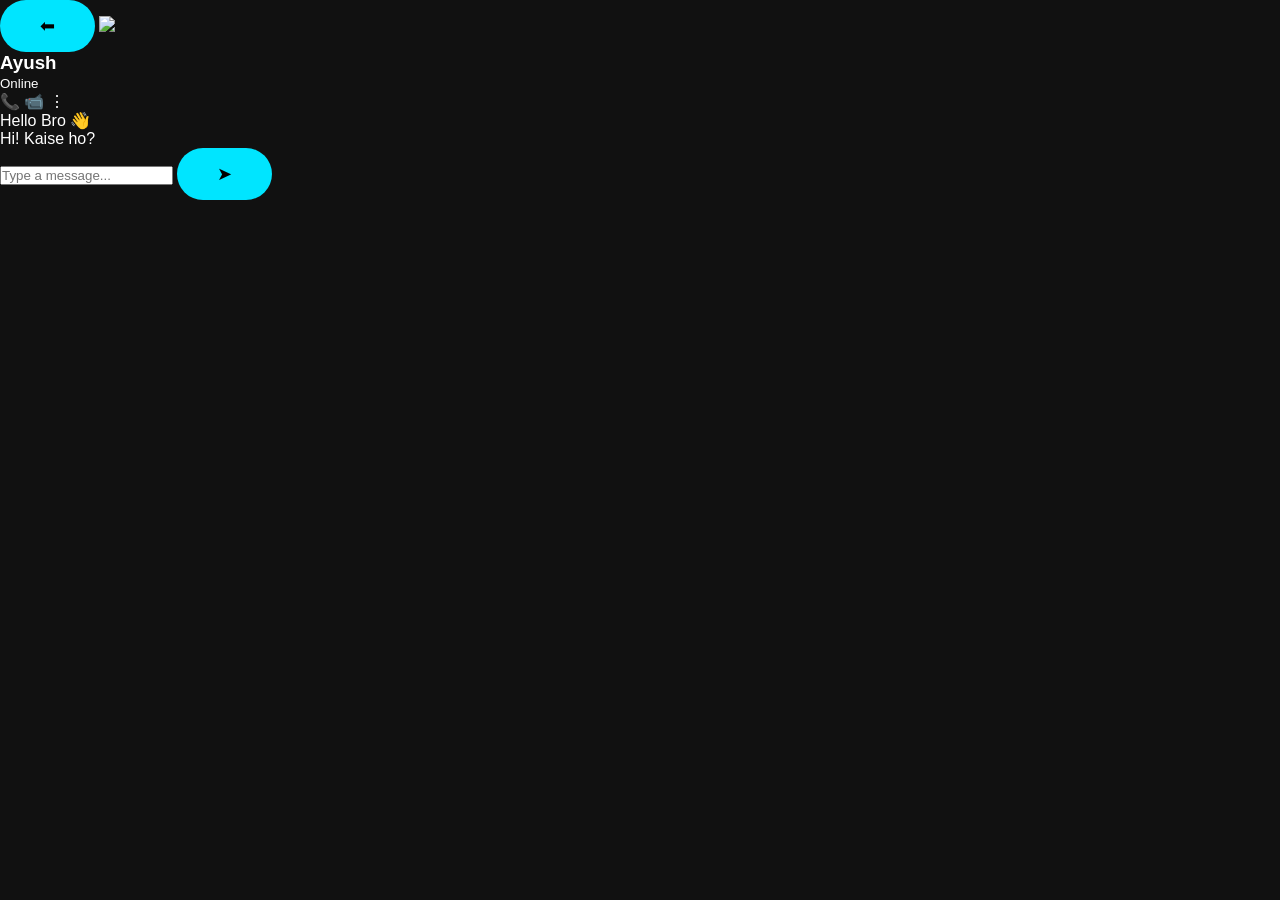
==== chat.html @ 7a86ae35 "Create chat.html" ====
<!DOCTYPE html>
<html lang="en">
<head>
<meta charset="UTF-8">
<meta name="viewport" content="width=device-width, initial-scale=1.0">
<title>CONNEX Chat</title>
<link rel="stylesheet" href="style.css">
</head>

<body>

<div class="chat-header">
    <button onclick="history.back()">⬅</button>
    <img src="https://i.pravatar.cc/45?img=1">
    <div>
        <h3>Ayush</h3>
        <small>Online</small>
    </div>

    <div class="chat-icons">
        📞 📹 ⋮
    </div>
</div>

<div class="messages">

<div class="received">
Hello Bro 👋
</div>

<div class="sent">
Hi! Kaise ho?
</div>

</div>

<div class="message-box">
<input type="text" placeholder="Type a message...">
<button>➤</button>
</div>

</body>
</html>
---- style.css ----
*{
margin:0;
padding:0;
box-sizing:border-box;
font-family:Arial,sans-serif;
}

body{background:#0b1220;
min-height:100vh;
margin:0;
 }

.container{
text-align:center;
}

h1{
font-size:55px;
color:#00e5ff;
text-shadow:0 0 20px #00e5ff;
margin-bottom:15px;
}

p{
color:white;
font-size:20px;
margin-bottom:40px;
}

button{
padding:15px 40px;
border:none;
border-radius:30px;
background:#00e5ff;
font-size:18px;
cursor:pointer;
transition:0.3s;
}

button:hover{
transform:scale(1.05);
}
#splash{
height:100vh;
display:flex;
flex-direction:column;
justify-content:center;
align-items:center;
background:#050816;
}

#splash h1{
font-size:65px;
color:#00e5ff;
text-shadow:0 0 15px #00e5ff,
0 0 35px #00e5ff;
animation: glow 1.5s infinite alternate;
}

#splash p{
margin-top:15px;
color:white;
font-size:22px;
}

@keyframes glow{

from{
transform:scale(1);
}

to{
transform:scale(1.08);
}

}
.login-box{
    width:90%;
    max-width:360px;
    margin:auto;
    margin-top:120px;
    padding:30px;
    background:#111827;
    border-radius:20px;
    text-align:center;
    box-shadow:0 0 25px cyan;
}

.login-box h1{
    color:#00e5ff;
    margin-bottom:10px;
}

.login-box p{
    color:white;
    margin-bottom:25px;
}
.login-box input{
    width:90%;
    padding:15px;
    border:none;
    border-radius:12px;
    margin-bottom:20px;
    font-size:17px;
}

.login-box button{
    width:90%;
    padding:15px;
    border:none;
    border-radius:10px;
    background:#00e5ff;
    color:black;
    font-size:18px;
    font-weight:bold;
    cursor:pointer;
}
.chat{
width:90%;
margin:15px auto;
padding:15px;
background:#111827;
border-radius:15px;
box-shadow:0 0 10px cyan;
color:white;
cursor:pointer;
}

.chat:hover{
    transform:scale(1.02);
    transition:0.3s;
}
.search-box{
    width:95%;
    margin:20px auto;
}

.search-box input{
    width:100%;
    height:55px;
    padding:0 20px;
    border:none;
    border-radius:30px;
    font-size:18px;
    outline:none;
    background:#1f2937;
    color:white;
    box-shadow:0 0 10px #00e5ff;
}

.fab{
    position:fixed;
    bottom:20px;
    right:20px;
    width:60px;
    height:60px;
    border-radius:50%;
    background:#00e5ff;
    color:black;
    font-size:30px;
    border:none;
    cursor:pointer;
    box-shadow:0 0 20px cyan;
}
body{
margin:0;
background:#111;
font-family:Arial;
color:white;
}

.top-bar{
display:flex;
justify-content:space-between;
align-items:center;
padding:15px;
background:#1c1c1c;
}

.icons span{
margin-left:15px;
font-size:22px;
cursor:pointer;
}

.search-box{
padding:10px;
}

.search-box input{
width:100%;
padding:12px;
border:none;
border-radius:30px;
font-size:16px;
}

.chat{
display:flex;
align-items:center;
padding:15px;
border-bottom:1px solid #333;
}

.chat img{
width:55px;
height:55px;
border-radius:50%;
margin-right:15px;
}

.chat h3{
margin:0;
}

.chat p{
margin:5px 0 0;
color:#bbb;
}

.new-chat{
position:fixed;
bottom:20px;
right:20px;
width:60px;
height:60px;
border:none;
border-radius:50%;
background:#00c853;
color:white;
font-size:30px;
cursor:pointer;
}
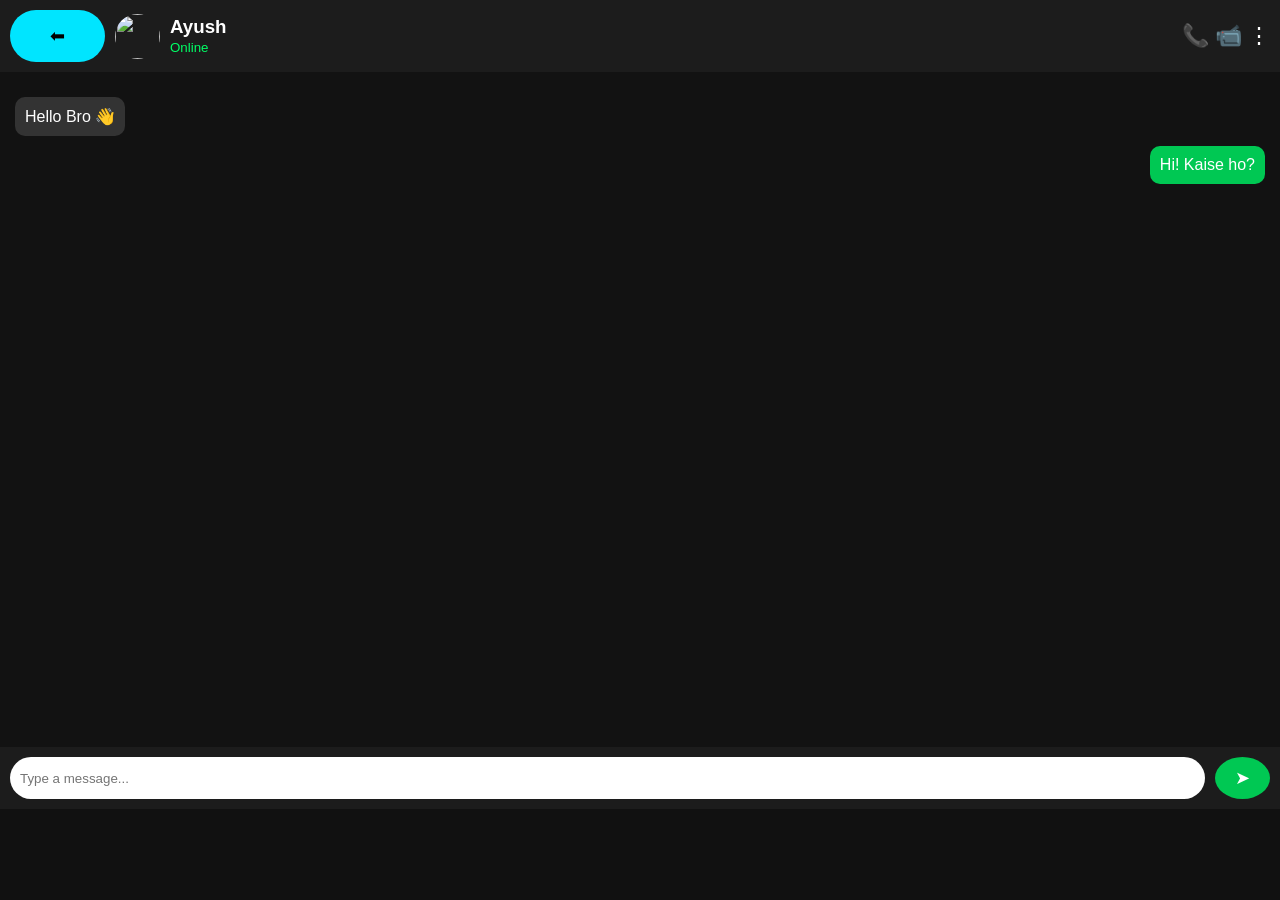
==== commit 08b5dcae: "Update chat.html" ====
--- a/chat.html
+++ b/chat.html
@@ -34,10 +34,12 @@
 
 </div>
 
-<div class="message-box">
-<input type="text" placeholder="Type a message...">
-<button>➤</button>
+    <div class="message-box">
+    <input type="text" id="messageInput" placeholder="Type a message...">
+    <button onclick="sendMessage()">➤</button>
 </div>
+
+<script src="script.js"></script>
 
 </body>
 </html>
--- a/style.css
+++ b/style.css
@@ -231,3 +231,74 @@
 font-size:30px;
 cursor:pointer;
 } 
+.chat-header{
+display:flex;
+align-items:center;
+background:#1c1c1c;
+padding:10px;
+}
+
+.chat-header img{
+width:45px;
+height:45px;
+border-radius:50%;
+margin:0 10px;
+}
+
+.chat-header h3{
+margin:0;
+}
+
+.chat-header small{
+color:#00ff66;
+}
+
+.chat-icons{
+margin-left:auto;
+font-size:22px;
+}
+
+.messages{
+padding:15px;
+height:75vh;
+background:#121212;
+}
+
+.received{
+background:#333;
+padding:10px;
+margin:10px 0;
+border-radius:10px;
+width:max-content;
+}
+
+.sent{
+background:#00c853;
+padding:10px;
+margin:10px 0;
+margin-left:auto;
+border-radius:10px;
+width:max-content;
+}
+
+.message-box{
+display:flex;
+padding:10px;
+background:#1c1c1c;
+}
+
+.message-box input{
+flex:1;
+padding:10px;
+border:none;
+border-radius:25px;
+}
+
+.message-box button{
+margin-left:10px;
+padding:10px 20px;
+border:none;
+background:#00c853;
+color:white;
+border-radius:50%;
+}
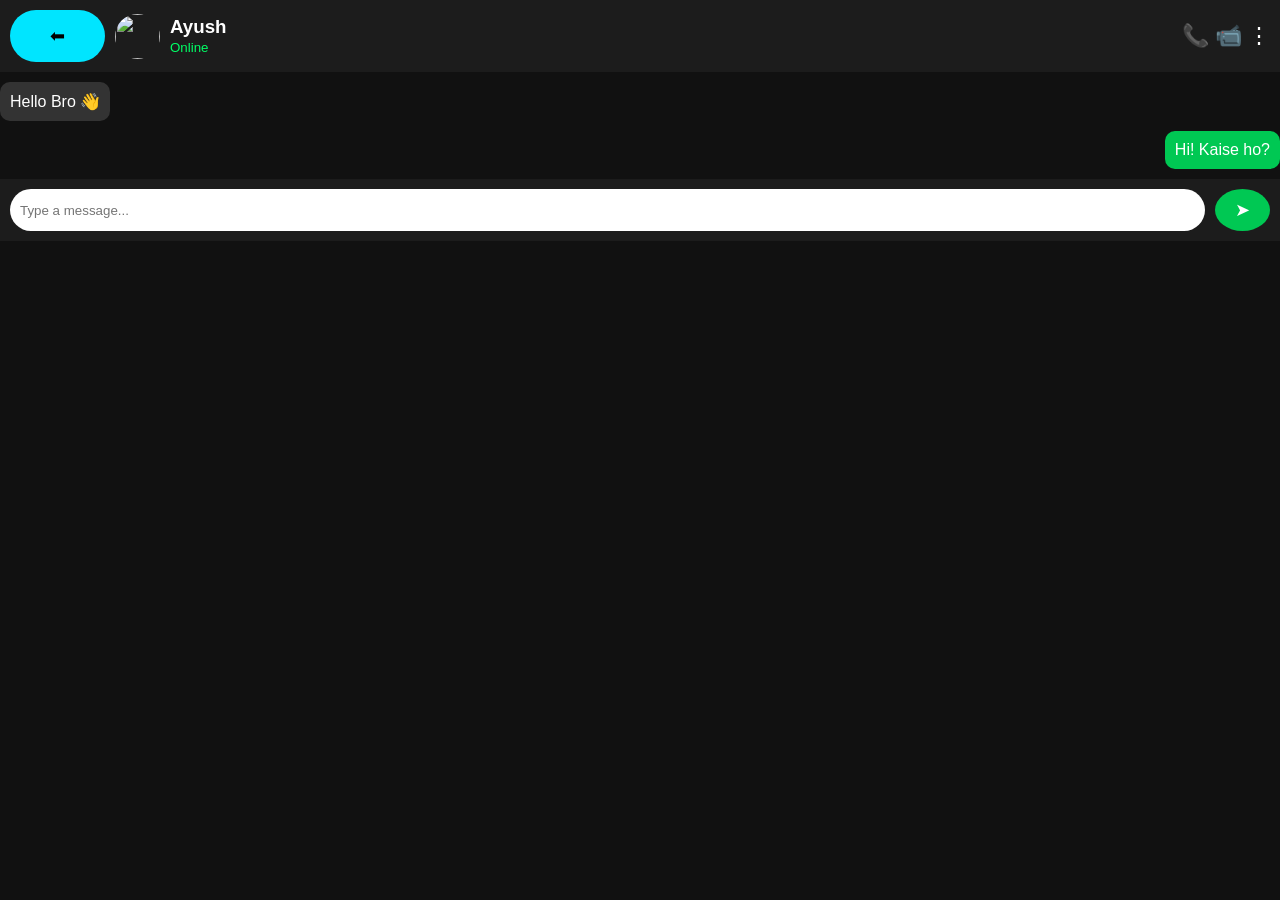
==== commit 7dbca0a9: "Update chat.html" ====
--- a/chat.html
+++ b/chat.html
@@ -22,7 +22,7 @@
     </div>
 </div>
 
-<div class="messages">
+ <div class="massages" id="massages">
 
 <div class="received">
 Hello Bro 👋
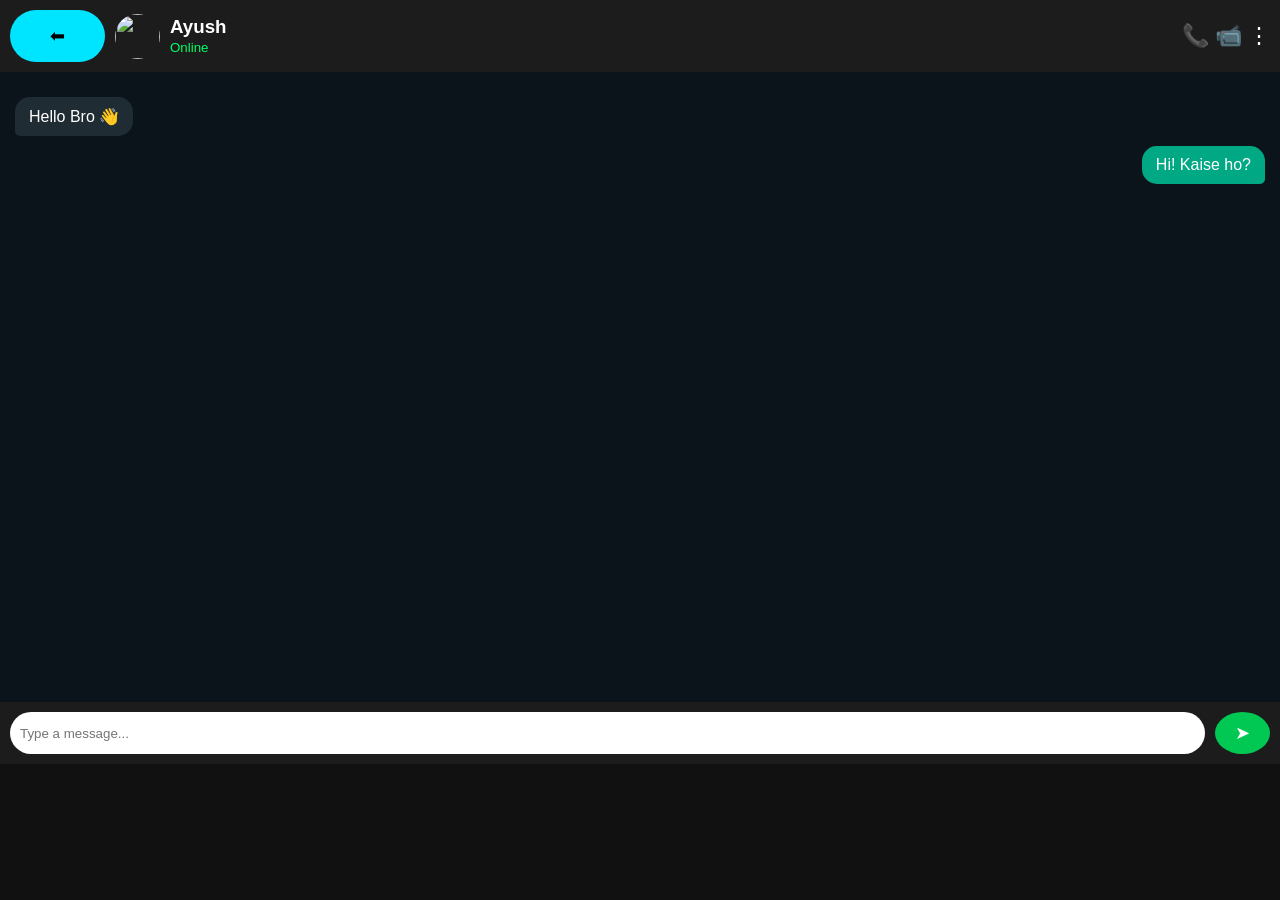
==== commit 401ea175: "Fix typo in class name from 'massages' to 'messages'" ====
--- a/chat.html
+++ b/chat.html
@@ -22,7 +22,7 @@
     </div>
 </div>
 
- <div class="massages" id="massages">
+ <div class="messages" id="messages">
 
 <div class="received">
 Hello Bro 👋
@@ -39,7 +39,7 @@
     <button onclick="sendMessage()">➤</button>
 </div>
 
-<script src="script.js"></script>
+<script src="chat.js"></script>
 
 </body>
 </html>
--- a/style.css
+++ b/style.css
@@ -302,3 +302,39 @@
 color:white;
 border-radius:50%;
 }
+.messages{
+    height:70vh;
+    overflow-y:auto;
+    padding:15px;
+    background:#0b141a;
+}
+
+.sent{
+    background:#00a884;
+    color:white;
+    padding:10px 14px;
+    border-radius:15px 15px 5px 15px;
+    margin:10px 0;
+    width:fit-content;
+    margin-left:auto;
+    max-width:75%;
+    word-wrap:break-word;
+}
+
+.received{
+    background:#202c33;
+    color:white;
+    padding:10px 14px;
+    border-radius:15px 15px 15px 5px;
+    margin:10px 0;
+    width:fit-content;
+    max-width:75%;
+    word-wrap:break-word;
+}
+
+.time{
+    font-size:10px;
+    opacity:.8;
+    text-align:right;
+    margin-top:5px;
+}
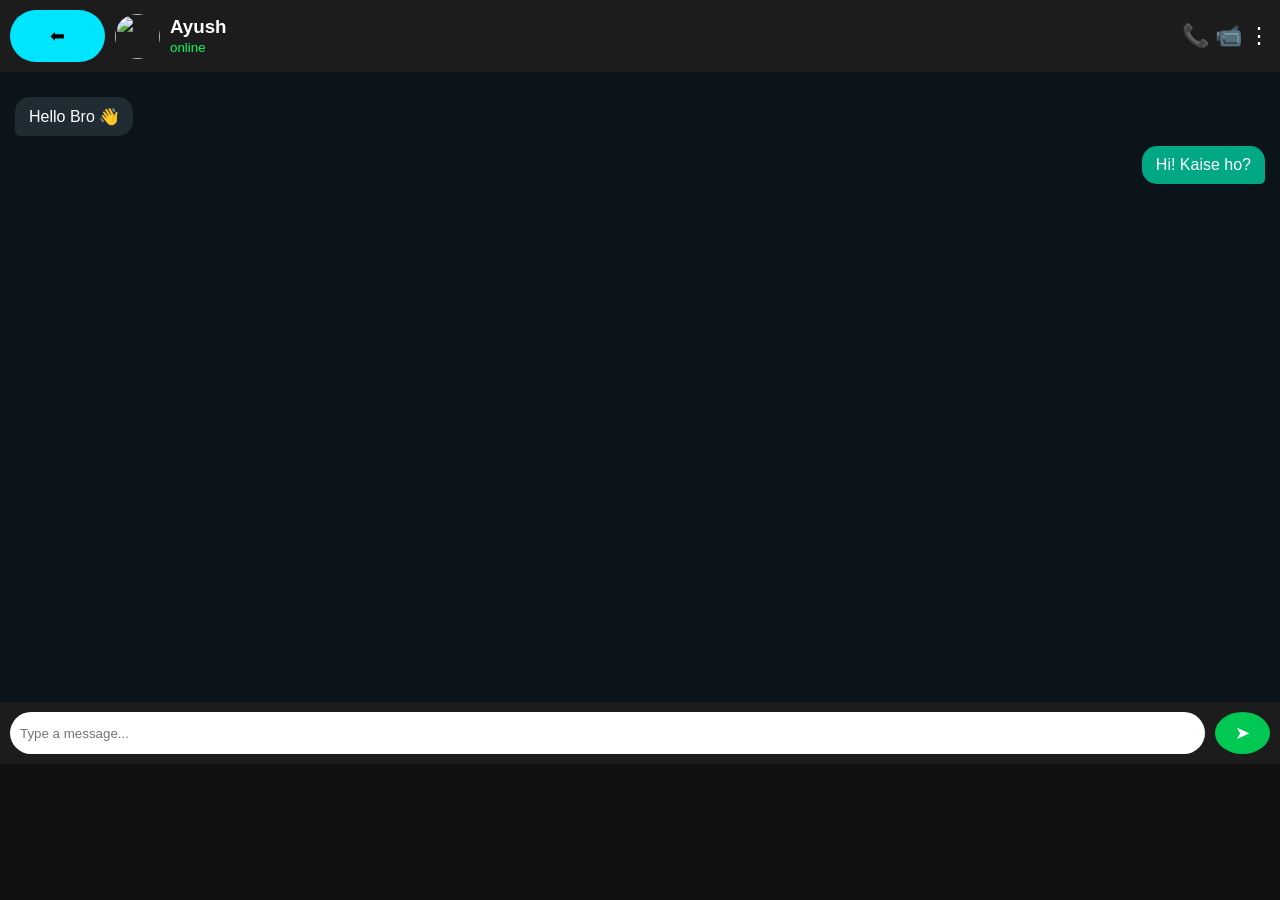
==== commit 835f6c07: "Change status text to lowercase 'online'" ====
--- a/chat.html
+++ b/chat.html
@@ -14,7 +14,7 @@
     <img src="https://i.pravatar.cc/45?img=1">
     <div>
         <h3>Ayush</h3>
-        <small>Online</small>
+         <small id="status">online</small>
     </div>
 
     <div class="chat-icons">
@@ -39,7 +39,7 @@
     <button onclick="sendMessage()">➤</button>
 </div>
 
-<script src="chat.js"></script>
-
+    <script src="chat.js"></script>
+ 
 </body>
 </html>
--- a/style.css
+++ b/style.css
@@ -338,3 +338,23 @@
     text-align:right;
     margin-top:5px;
 }
+.message-info{
+    display:flex;
+    justify-content:flex-end;
+    align-items:center;
+    gap:6px;
+    margin-top:5px;
+}
+
+.status{
+    display:flex;
+    gap:3px;
+}
+
+.dot{
+    width:6px;
+    height:6px;
+    border-radius:50%;
+    background:red;
+    transition:0.3s;
+}
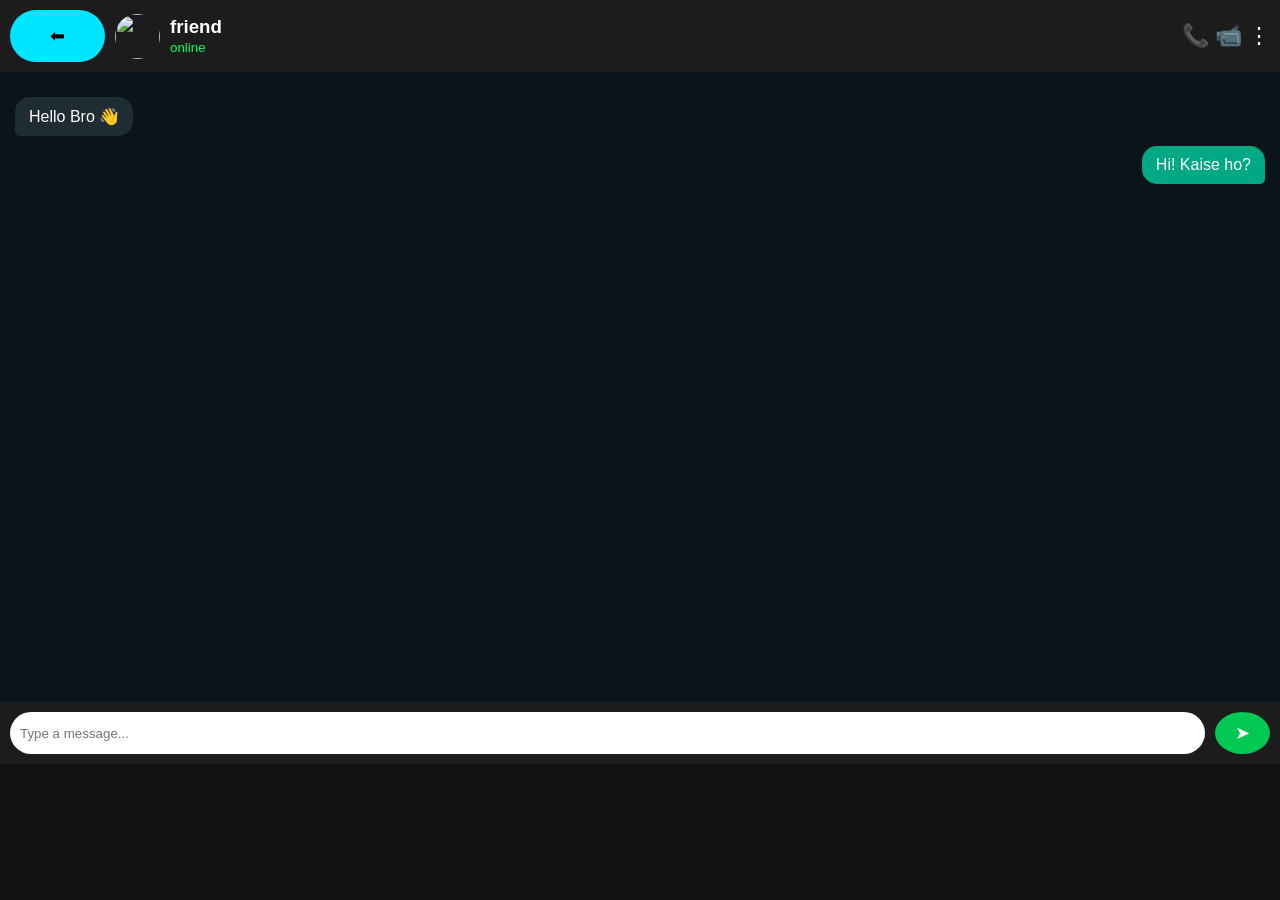
==== commit 5da6409b: "Update chat.html" ====
--- a/chat.html
+++ b/chat.html
@@ -11,9 +11,9 @@
 
 <div class="chat-header">
     <button onclick="history.back()">⬅</button>
-    <img src="https://i.pravatar.cc/45?img=1">
+    <img id="chatPhoto" src="https://i.pravatar.cc/45?img=1">
     <div>
-        <h3>Ayush</h3>
+         <h3 id="chatName">friend</h3>
          <small id="status">online</small>
     </div>
 
